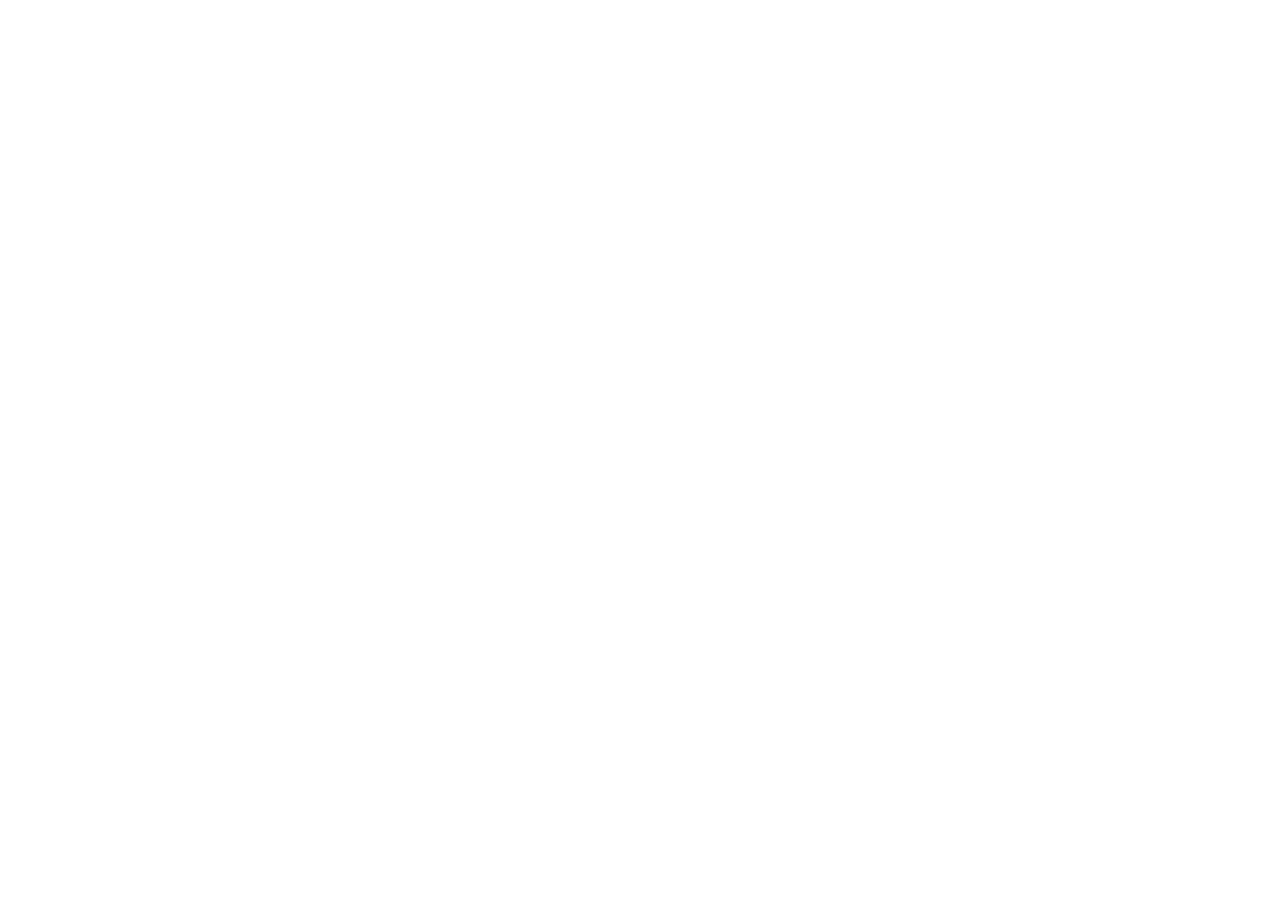
==== index.html @ 8cdb1bbc "vem är jag?" ====
<!DOCTYPE html>
<html lang="en">
<head>
    <meta charset="UTF-8">
    <meta name="viewport" content="width=device-width, initial-scale=1.0">
    <title>Document</title>
</head>
<body>
    
</body>
</html>
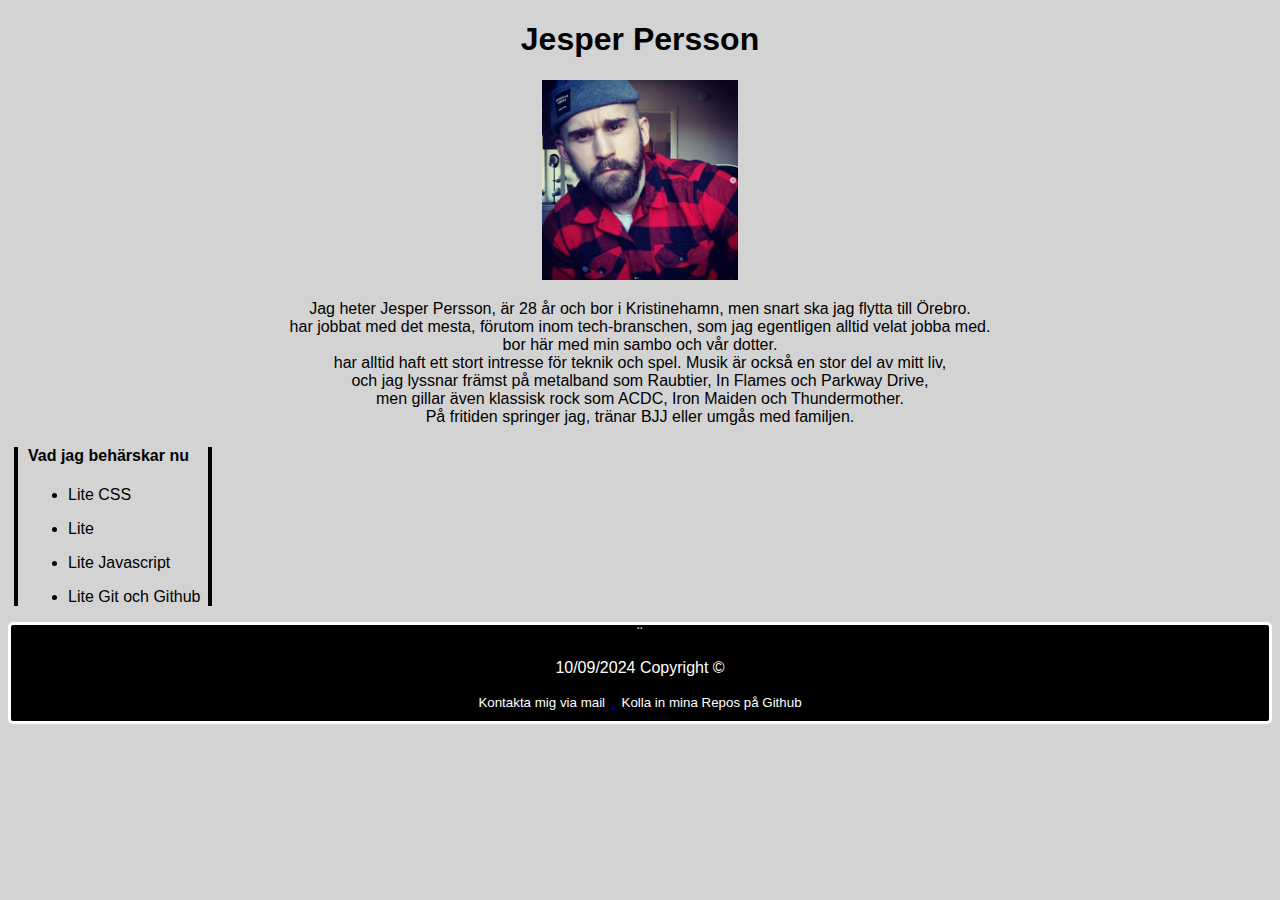
==== commit 2ba64811: "färdig övning3" ====
--- a/index.html
+++ b/index.html
@@ -3,9 +3,59 @@
 <head>
     <meta charset="UTF-8">
     <meta name="viewport" content="width=device-width, initial-scale=1.0">
-    <title>Document</title>
+    <link rel="stylesheet" href="styles.css">
+    <title>Jesper Persson</title>
 </head>
 <body>
+    <header class="myname">
+        <h1>Jesper Persson</h1>
+        <img src="pictures/Screenshot 2024-09-10 090105.png" height="200" alt="picture of me Jesper">
+
+    </header>
+
+    <main>
+        <article class="aboutme">
+            <p> 
+
+                Jag heter Jesper Persson, är 28 år och bor i Kristinehamn, men snart ska jag flytta till Örebro.<br>  
+                 har jobbat med det mesta, förutom inom tech-branschen, som jag egentligen alltid velat jobba med.<br>  
+                 bor här med min sambo och vår dotter.<br>  
+                 har alltid haft ett stort intresse för teknik och spel. Musik är också en stor del av mitt liv, <br>och jag lyssnar främst på metalband som Raubtier, In Flames och Parkway Drive, <br> men gillar även klassisk rock som ACDC, Iron Maiden och Thundermother.<br>  
+                På fritiden springer jag, tränar BJJ eller umgås med familjen.
+            </p>
+        </article>
+    </main>
+        <aside class="myskills"> 
+
+            <h4>Vad jag behärskar nu</h4>
+            <ul>
+                <li>Lite CSS</li>
+            </ul>
+            <ul>
+                <li> Lite <HTML></HTML></li>
+            </ul>
+            <ul>
+                <li>Lite Javascript</li>
+            </ul>
+            <ul>
+                <li>Lite Git och Github</li>
+            </ul>
+        </aside>
+            
     
+    <footer class="kontaktamig">¨
+        <nav>
+            <p>10/09/2024  Copyright &copy;</p>
+            <a href="mailto:jesperpersson96@hotmail.se">
+            <button class="button-link"> Kontakta mig via mail</button>
+            </a>
+
+            <a href="https://github.com/Khaahir">
+
+                <button class="button-link">Kolla in mina Repos på Github</button>
+            </a>
+
+        </nav>
+    </footer>
 </body>
 </html>--- a/styles.css
+++ b/styles.css
@@ -0,0 +1,52 @@
+body{
+    background-color: lightgrey;
+    font-family: sans-serif;
+
+}
+
+
+.myname{
+font-family: sans-serif;
+text-align: center;
+}
+
+.aboutme{
+    text-align: center;
+    font-family: sans-serif;
+}
+
+.myskills{
+    border-right: solid 4px black; 
+    border-left: solid 4px black ; 
+    align-items: start;
+    width: 180px;
+    margin-left: 6px;
+    padding-left:10px;
+    
+    
+    
+
+}
+
+.kontaktamig{
+    text-align: center;
+    border: solid 3px;
+    background-color: black;
+    border-radius: 5px;
+    color: white;
+}
+
+.button-link{
+    background-color:  black;
+    color: white;
+    border: none;
+    margin-bottom: 10px;
+    border-radius: 5px;
+
+}
+
+.button-link:hover{
+    background-color: white;
+    color: black;
+    cursor: pointer;
+}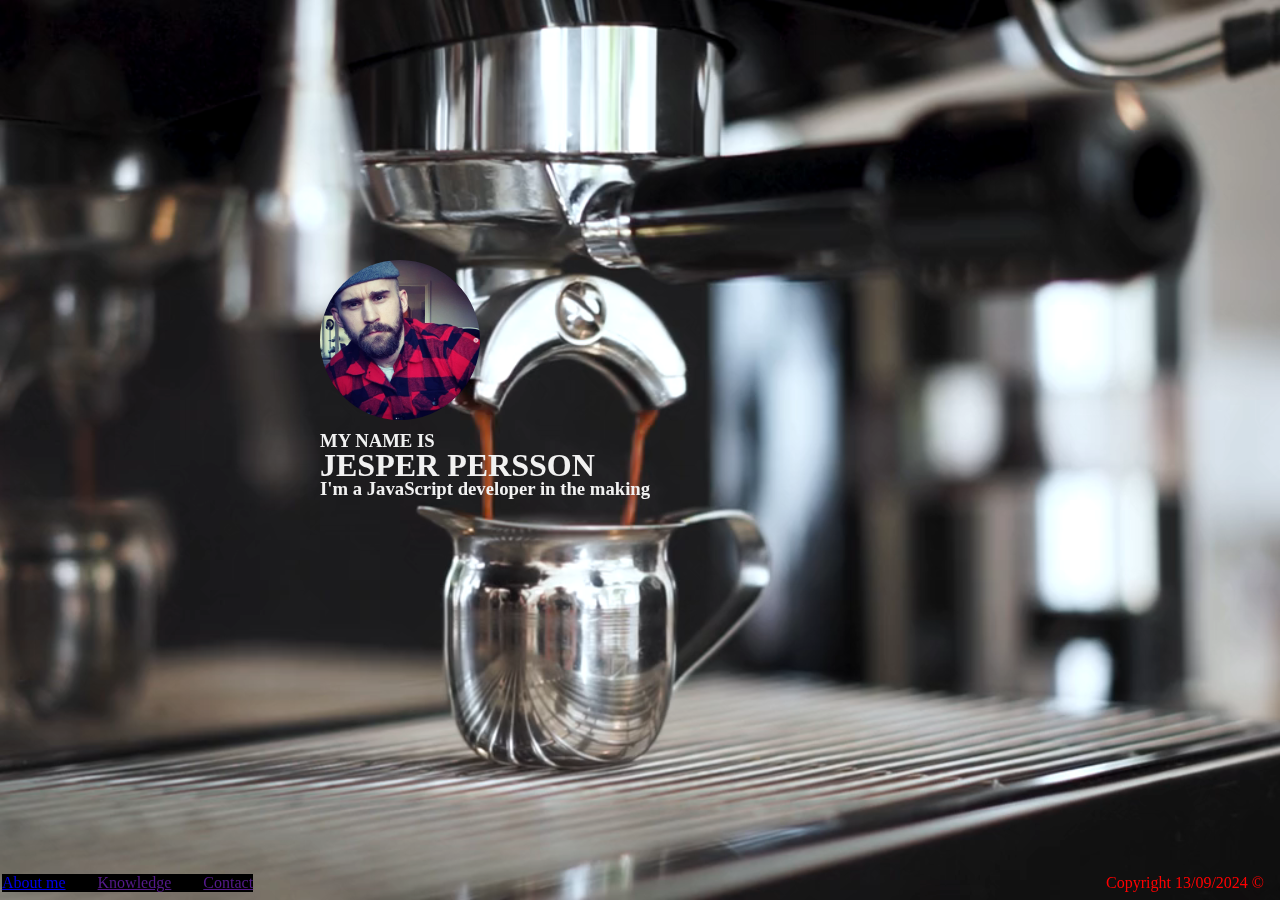
==== commit 4a4e23d3: "reworked" ====
--- a/index.html
+++ b/index.html
@@ -3,59 +3,29 @@
 <head>
     <meta charset="UTF-8">
     <meta name="viewport" content="width=device-width, initial-scale=1.0">
-    <link rel="stylesheet" href="styles.css">
+    <link rel="stylesheet" href=css/styles.css>
     <title>Jesper Persson</title>
 </head>
 <body>
-    <header class="myname">
-        <h1>Jesper Persson</h1>
-        <img src="pictures/Screenshot 2024-09-10 090105.png" height="200" alt="picture of me Jesper">
-
+    <video id="back-video" src="videos/coffe.mp4" ></video>
+    <header class="content">
+        <img class="pic-me" src="pictures/Screenshot 2024-09-10 090105.png" alt="ME">
+        <h3 class="myname">MY NAME IS</h3>
+        <h1 class="name" >JESPER PERSSON</h1>
+        <h3 class="upcome">I'm a JavaScript developer in the making</h3>    
     </header>
 
-    <main>
-        <article class="aboutme">
-            <p> 
+    <footer class="bottom">
+        <nav >
+            <ul class="bottom-nav">
+                <li><a class="aboutme" href="#">About me</a></li>
+                <li><a class="know" href=""> Knowledge</a></li>
+                <li><a class="contact" href="">Contact</a></li>
+                <p></p>
+            </ul>
+        </nav>
+        <p class="copy">Copyright 13/09/2024 &copy;</p>
+    </footer>
 
-                Jag heter Jesper Persson, är 28 år och bor i Kristinehamn, men snart ska jag flytta till Örebro.<br>  
-                 har jobbat med det mesta, förutom inom tech-branschen, som jag egentligen alltid velat jobba med.<br>  
-                 bor här med min sambo och vår dotter.<br>  
-                 har alltid haft ett stort intresse för teknik och spel. Musik är också en stor del av mitt liv, <br>och jag lyssnar främst på metalband som Raubtier, In Flames och Parkway Drive, <br> men gillar även klassisk rock som ACDC, Iron Maiden och Thundermother.<br>  
-                På fritiden springer jag, tränar BJJ eller umgås med familjen.
-            </p>
-        </article>
-    </main>
-        <aside class="myskills"> 
-
-            <h4>Vad jag behärskar nu</h4>
-            <ul>
-                <li>Lite CSS</li>
-            </ul>
-            <ul>
-                <li> Lite <HTML></HTML></li>
-            </ul>
-            <ul>
-                <li>Lite Javascript</li>
-            </ul>
-            <ul>
-                <li>Lite Git och Github</li>
-            </ul>
-        </aside>
-            
-    
-    <footer class="kontaktamig">¨
-        <nav>
-            <p>10/09/2024  Copyright &copy;</p>
-            <a href="mailto:jesperpersson96@hotmail.se">
-            <button class="button-link"> Kontakta mig via mail</button>
-            </a>
-
-            <a href="https://github.com/Khaahir">
-
-                <button class="button-link">Kolla in mina Repos på Github</button>
-            </a>
-
-        </nav>
-    </footer>
 </body>
 </html>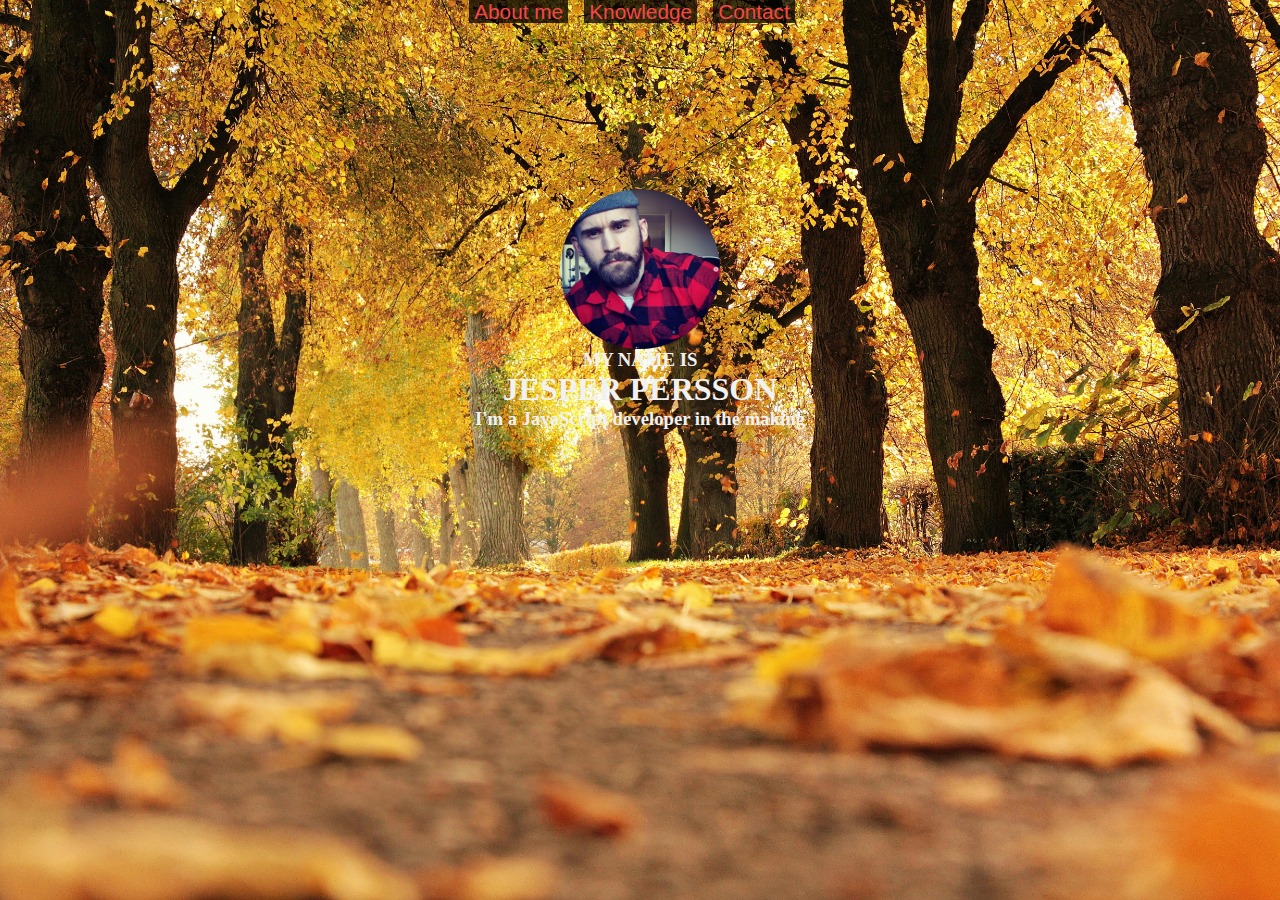
==== commit e317227f: "total change" ====
--- a/index.html
+++ b/index.html
@@ -7,7 +7,15 @@
     <title>Jesper Persson</title>
 </head>
 <body>
-    <video id="back-video" src="videos/coffe.mp4" ></video>
+    <img class="background" src="pictures/pexels-pixabay-235721.jpg" alt="">
+    <nav>
+        <ul class="bottom-nav">
+            <li><a class="aboutme" href="#">About me</a></li>
+            <li><a class="know" href=""> Knowledge</a></li>
+            <li><a class="contact" href="">Contact</a></li>
+            <p></p>
+        </ul>
+    </nav>
     <header class="content">
         <img class="pic-me" src="pictures/Screenshot 2024-09-10 090105.png" alt="ME">
         <h3 class="myname">MY NAME IS</h3>
@@ -16,14 +24,6 @@
     </header>
 
     <footer class="bottom">
-        <nav >
-            <ul class="bottom-nav">
-                <li><a class="aboutme" href="#">About me</a></li>
-                <li><a class="know" href=""> Knowledge</a></li>
-                <li><a class="contact" href="">Contact</a></li>
-                <p></p>
-            </ul>
-        </nav>
         <p class="copy">Copyright 13/09/2024 &copy;</p>
     </footer>
 
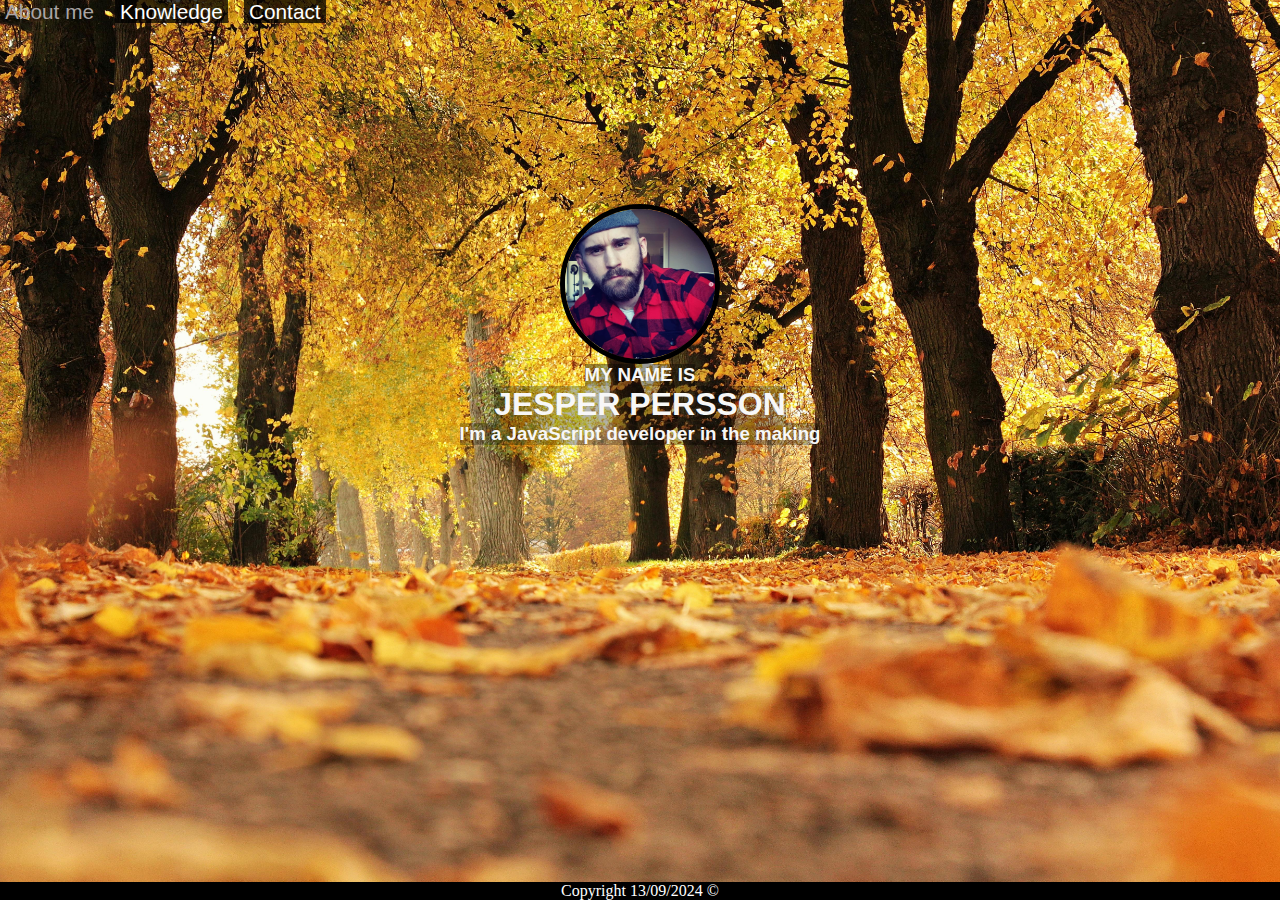
==== commit 297e17b6: "changes" ====
--- a/index.html
+++ b/index.html
@@ -10,8 +10,8 @@
     <img class="background" src="pictures/pexels-pixabay-235721.jpg" alt="">
     <nav>
         <ul class="bottom-nav">
-            <li><a class="aboutme" href="#">About me</a></li>
-            <li><a class="know" href=""> Knowledge</a></li>
+            <li><a class="aboutme" href="html/Aboutme.html">About me</a></li>
+            <li><a class="know" href="html/myskills.html"> Knowledge</a></li>
             <li><a class="contact" href="">Contact</a></li>
             <p></p>
         </ul>
